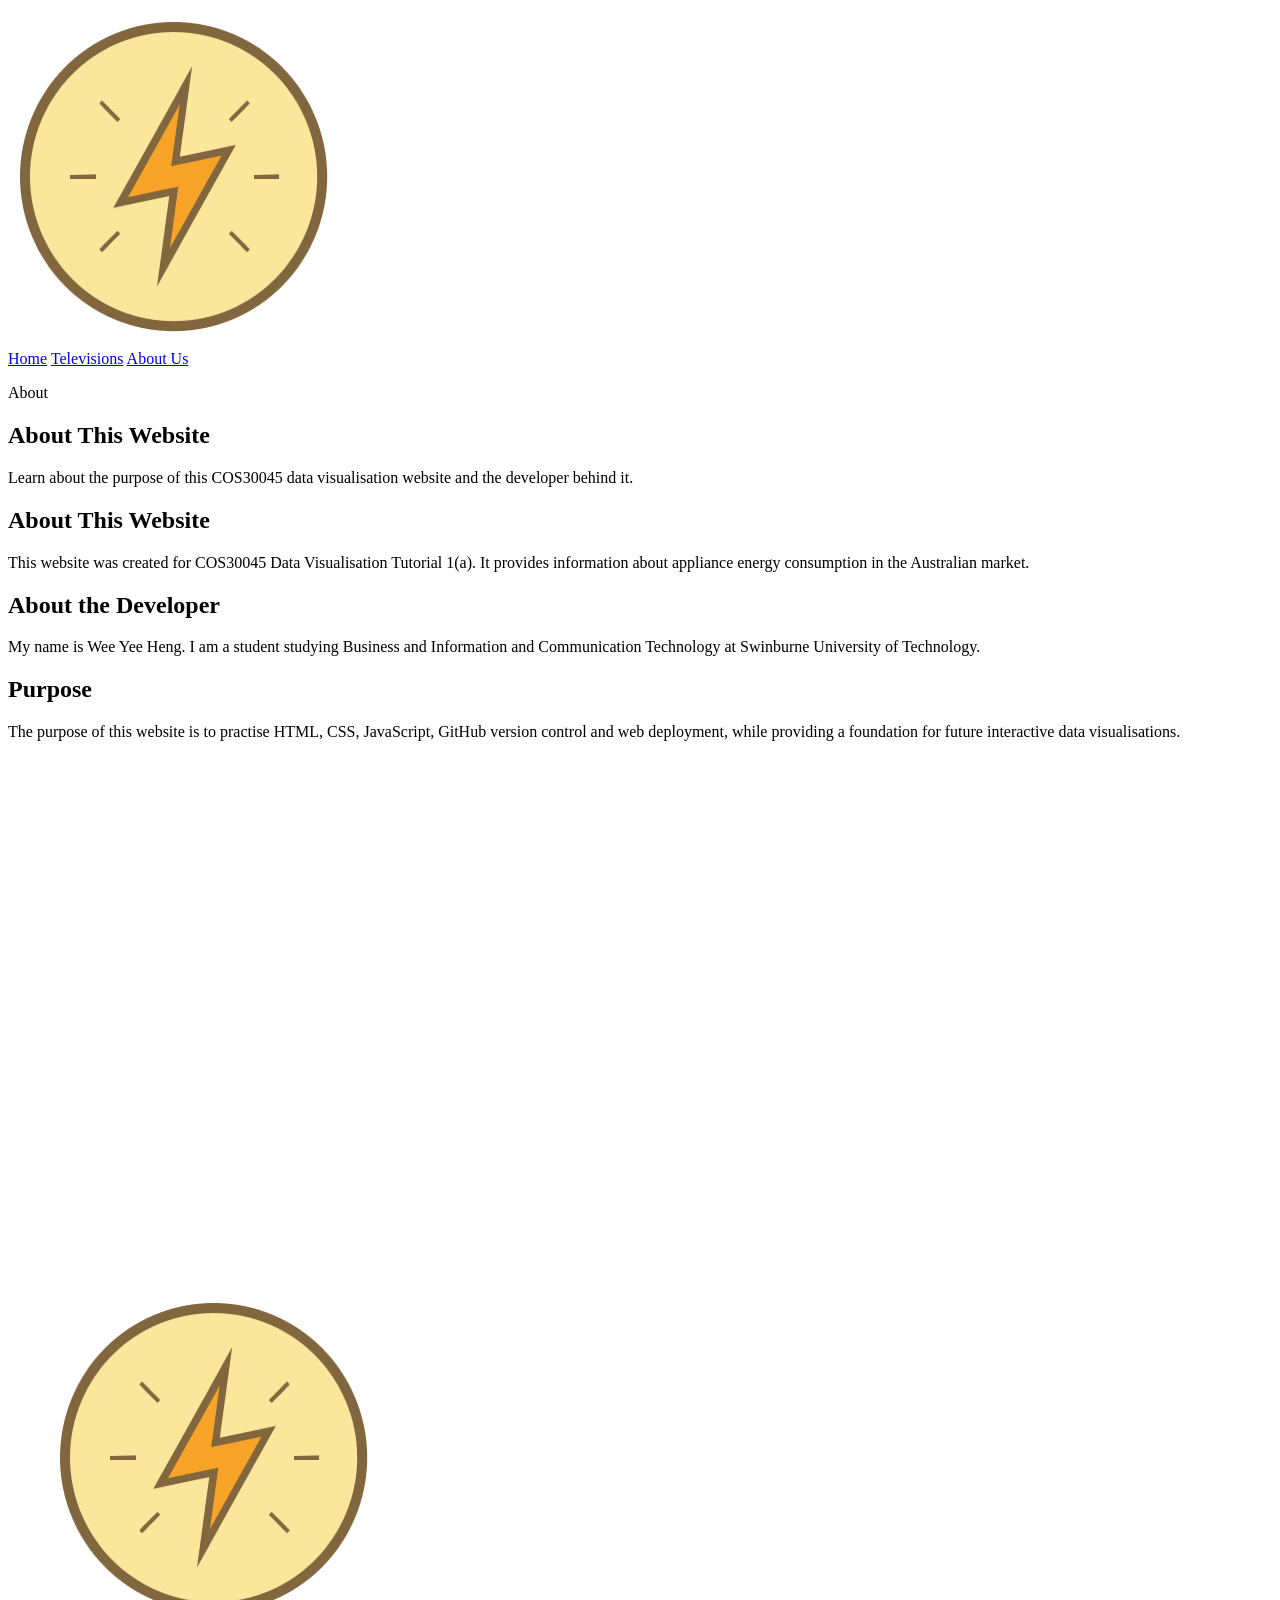
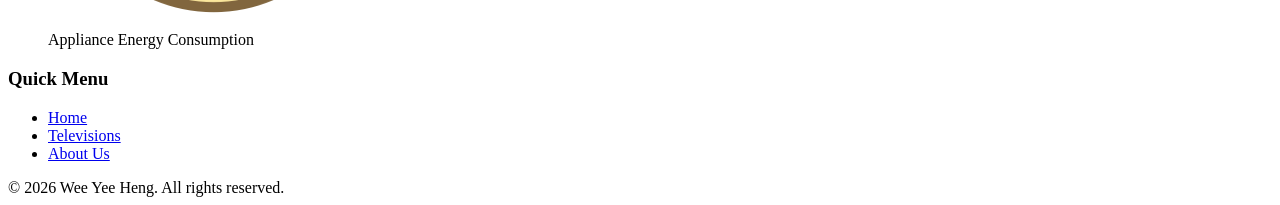
==== about.html @ 8e5dc8b1 "Set up T05 website based on previous tutorial site Set up the initial project structure for the COS3" ====
<!DOCTYPE html>
<html lang="en">
<head>
  <meta charset="utf-8">
  <meta name="viewport" content="width=device-width, initial-scale=1.0">
  <meta name="description" content="Appliance Energy Consumption Website for COS30045 Tutorial 1(a)">
  <meta name="keywords" content="COS30045, Tutorial 1(a), About Us, Appliance Energy Consumption Website">
  <meta name="author" content="Wee Yee Heng">
  <link rel="stylesheet" href="style.css">
  <link rel="icon" type="image/x-icon" href="images/favicon.ico">
  <script type="text/javascript" src="js/script.js"></script>
  <title>Appliance Energy Consumption</title>
</head>
<body>
  <!-- Header / Navbar -->
  <header class="navbar">
    <div class="navbar-inner">
      <nav class="navlogo">
        <a href="index.html" onclick="goToPage('index.html'); return false;">
          <img src="images/power_logo.png" alt="Appliance Energy Consumption Home">
        </a>
      </nav>
      <nav class="navpage">
        <a href="index.html" onclick="goToPage('index.html'); return false;">Home</a>
        <a href="televisions.html" onclick="goToPage('televisions.html'); return false;">Televisions</a>
        <a href="about.html" onclick="goToPage('about.html'); return false;">About Us</a>
      </nav>
    </div>
  </header>

  <main class="main">
    <section class="page-hero">
      <p class="page-eyebrow page-eyebrow-about">About</p>
      <h1>About This Website</h1>
      <p class="intro">
        Learn about the purpose of this COS30045 data visualisation website
        and the developer behind it.
      </p>
    </section>

    <section class="about-section">
      <h2>About This Website</h2>
      <p>
        This website was created for COS30045 Data Visualisation
        Tutorial 1(a). It provides information about appliance energy
        consumption in the Australian market.
      </p>
    </section>

    <section class="about-section">
      <h2>About the Developer</h2>
      <p>
        My name is Wee Yee Heng. I am a student studying Business and
        Information and Communication Technology at Swinburne University
        of Technology.
      </p>
    </section>

    <section class="about-section">
      <h2>Purpose</h2>
      <p>
        The purpose of this website is to practise HTML, CSS, JavaScript,
        GitHub version control and web deployment, while providing a
        foundation for future interactive data visualisations.
      </p>
    </section>

    <!-- Utility buttons -->
    <a href="#" class="scroll-btn"><img src="images/scroll.png" alt="Scroll To The Top"></a>
  </main>

  <!-- Footer -->
  <footer class="footer">
    <div class="footer-wrap">
      <div class="footer-brand">
        <figure class="footer-logo">
          <a href="index.html" onclick="goToPage('index.html'); return false;">
            <img src="images/power_logo.png" alt="Appliance Energy Consumption Home">
          </a>
          <figcaption>Appliance Energy Consumption</figcaption>
        </figure>
      </div>

      <nav class="footer-menu">
        <h3>Quick Menu</h3>
        <ul>
          <li><a href="index.html" onclick="goToPage('index.html'); return false;">Home</a></li>
          <li><a href="televisions.html" onclick="goToPage('televisions.html'); return false;">Televisions</a></li>
          <li><a href="about.html" onclick="goToPage('about.html'); return false;">About Us</a></li>
        </ul>
      </nav>
    </div>
    <div class="legal">© 2026 Wee Yee Heng. All rights reserved.</div>
  </footer>
</body>
</html>
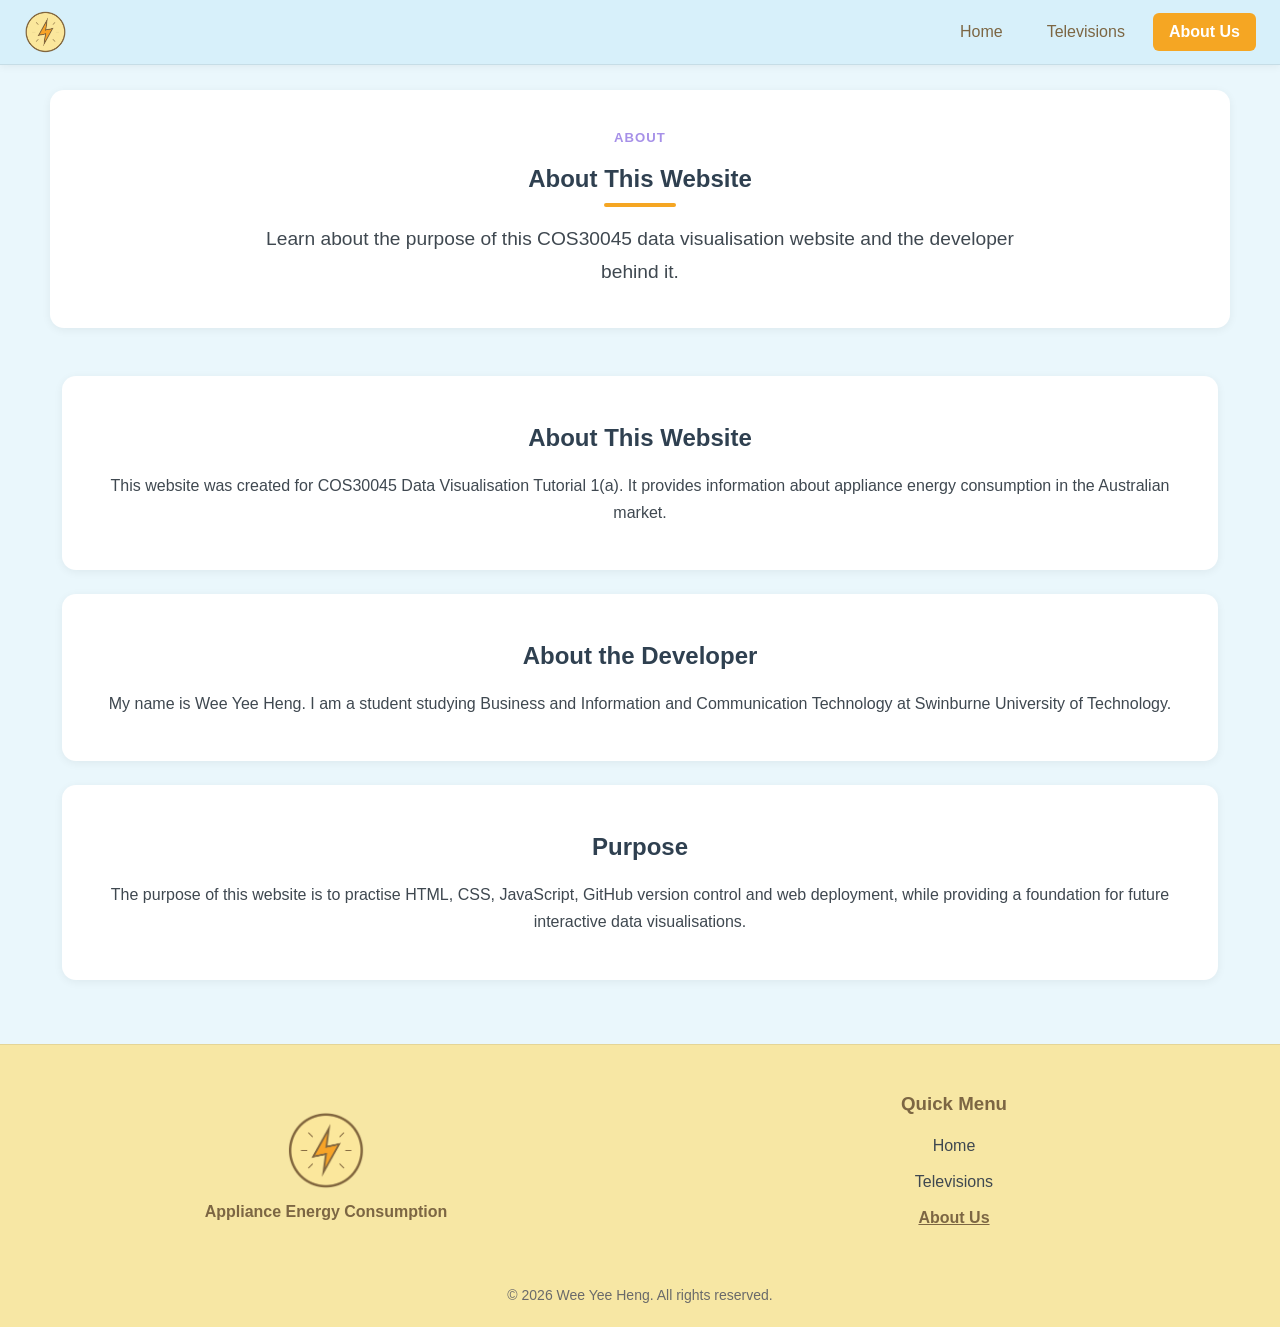
==== commit 6a3a0d9a: "Align scatter and donut charts with T05 requirements" ====
--- a/about.html
+++ b/about.html
@@ -3,8 +3,8 @@
 <head>
   <meta charset="utf-8">
   <meta name="viewport" content="width=device-width, initial-scale=1.0">
-  <meta name="description" content="Appliance Energy Consumption Website for COS30045 Tutorial 1(a)">
-  <meta name="keywords" content="COS30045, Tutorial 1(a), About Us, Appliance Energy Consumption Website">
+  <meta name="description" content="Appliance Energy Consumption Website for COS30045 Tutorial 5">
+  <meta name="keywords" content="COS30045, Tutorial 5, About Us, Appliance Energy Consumption Website">
   <meta name="author" content="Wee Yee Heng">
   <link rel="stylesheet" href="style.css">
   <link rel="icon" type="image/x-icon" href="images/favicon.ico">
--- a/style.css
+++ b/style.css
@@ -0,0 +1,559 @@
+/* ========================
+  Theme
+======================== */
+:root {
+  --page-bg: #EAF7FC;
+  --navbar-bg: #D7F0FA;
+  --footer-bg: #F7E7A4;
+  --surface: #FFFFFF;
+
+  --text-color: #3F4850;
+  --heading-color: #2F4050;
+
+  --brand: #F5A623;
+  --brand-hover: #E58C17;
+
+  --accent-blue: #B4E4F9;
+  --accent-yellow: #FDD226;
+  --accent-brown: #7C6643;
+
+  --story-context: #F0626E;
+  --story-choice: #E5B93F;
+  --story-energy: #5CCB9A;
+  --story-meaning: #65CFA3;
+  --story-summary: #A690E8;
+}
+
+/* ========================
+   Global
+======================== */
+html {
+  scroll-behavior: smooth;
+}
+
+body {
+  margin: 0;
+  background-color: var(--page-bg);
+  color: var(--text-color);
+  font-family: Arial, Helvetica, sans-serif;
+}
+
+/* ========================
+   Navigation
+======================== */
+.navbar {
+  position: fixed;
+  top: 0;
+  left: 0;
+  right: 0;
+  background-color: var(--navbar-bg);
+  z-index: 1000;
+  border-bottom: 1px solid rgba(0, 0, 0, 0.08);
+  box-shadow: 0 2px 8px rgba(0, 0, 0, 0.05);
+}
+
+.navbar-inner {
+  max-width: 1300px;
+  margin: 0 auto;
+  padding: 10px 24px;
+  display: flex;
+  align-items: center;
+  justify-content: space-between;
+}
+
+.navlogo {
+  display: flex;
+  align-items: center;
+}
+
+.navlogo img {
+  width: auto;
+  height: 44px;
+  display: block;
+}
+
+.navpage {
+  display: flex;
+  align-items: center;
+  gap: 12px;
+}
+
+.navpage a {
+  display: inline-flex;
+  align-items: center;
+  padding: 10px 16px;
+  color: var(--accent-brown);
+  text-decoration: none;
+  border-radius: 6px;
+  transition:
+    background-color 0.2s ease,
+    color 0.2s ease;
+}
+
+.navpage a:hover {
+  background-color: var(--brand);
+  color: var(--surface);
+}
+
+.navpage a.nav-active {
+  background-color: var(--brand);
+  color: var(--surface);
+  font-weight: 700;
+}
+
+/* ========================
+   Main Content
+======================== */
+.main {
+  max-width: 1300px;
+  margin: 0 auto;
+  padding: 90px 24px 0;
+  text-align: center;
+}
+
+.main h1 {
+  color: var(--heading-color);
+  margin-bottom: 16px;
+}
+
+.main h1::after {
+  content: "";
+  display: block;
+  width: 72px;
+  height: 4px;
+  margin: 10px auto 0;
+  background-color: var(--brand);
+  border-radius: 2px;
+}
+
+.main h2 {
+  color: var(--heading-color);
+}
+
+.intro {
+  max-width: 800px;
+  margin: 0 auto;
+  font-size: 1.2rem;
+  line-height: 1.7;
+  color: var(--text-color);
+}
+
+.page-hero,
+.content-section,
+.about-section,
+.story-group,
+.story-summary {
+  max-width: 1100px;
+  margin-left: auto;
+  margin-right: auto;
+}
+
+.page-hero {
+  margin-bottom: 48px;
+  padding: 40px;
+  background-color: var(--surface);
+  border-radius: 14px;
+  box-shadow: 0 2px 10px rgba(0, 0, 0, 0.06);
+  text-align: center;
+}
+
+.page-eyebrow,
+.story-eyebrow {
+  margin: 0 0 8px;
+  font-size: 0.82rem;
+  font-weight: 700;
+  letter-spacing: 0.08em;
+  text-transform: uppercase;
+}
+
+.page-eyebrow-home {
+  color: var(--brand);
+}
+
+.page-eyebrow-story {
+  color: var(--story-context);
+}
+
+.page-eyebrow-about {
+  color: var(--story-summary);
+}
+
+.content-section,
+.about-section {
+  margin-top: 24px;
+  margin-bottom: 24px;
+  padding: 28px;
+  background-color: var(--surface);
+  border-radius: 14px;
+  box-shadow: 0 2px 10px rgba(0, 0, 0, 0.06);
+}
+
+.content-section p,
+.about-section p {
+  line-height: 1.7;
+}
+
+/* ========================
+   Television Data Story
+======================== */
+.television-story {
+  text-align: left;
+}
+
+.television-story .page-hero {
+  text-align: center;
+}
+
+.story-group,
+.story-summary {
+  margin-bottom: 48px;
+}
+
+.story-eyebrow-choice {
+  color: var(--story-choice);
+}
+
+.story-eyebrow-energy,
+.story-eyebrow-meaning {
+  color: var(--story-energy);
+}
+
+.story-eyebrow-summary {
+  color: var(--story-summary);
+}
+
+.story-group-heading {
+  margin-bottom: 24px;
+  text-align: center;
+}
+
+.story-group-heading h2,
+.story-summary > h2 {
+  margin: 0;
+  color: var(--heading-color);
+}
+
+.story-card {
+  display: grid;
+  grid-template-columns: minmax(0, 0.9fr) minmax(0, 1.1fr);
+  align-items: center;
+  gap: 32px;
+  margin: 24px 0;
+  padding: 28px;
+  background-color: var(--surface);
+  border-radius: 14px;
+  box-shadow: 0 2px 10px rgba(0, 0, 0, 0.06);
+}
+
+.story-card-reverse .story-copy {
+  order: 2;
+}
+
+.story-card-reverse .story-visual {
+  order: 1;
+}
+
+.story-copy h3 {
+  margin: 0 0 12px;
+  color: var(--heading-color);
+  font-size: 1.45rem;
+  line-height: 1.3;
+}
+
+.story-description,
+.story-takeaway {
+  margin: 0;
+  line-height: 1.7;
+}
+
+.story-takeaway {
+  margin-top: 18px;
+  padding: 14px 16px;
+  background-color: #FFF9E6;
+  border-left: 4px solid var(--story-choice);
+  border-radius: 8px;
+}
+
+.story-group:nth-of-type(3) .story-takeaway,
+.story-group:nth-of-type(4) .story-takeaway {
+  background-color: #ECFBF4;
+  border-left-color: var(--story-energy);
+}
+
+.story-visual {
+  margin: 0;
+  padding: 0;
+  min-width: 0;
+}
+
+.story-visual img {
+  display: block;
+  width: 100%;
+  height: auto;
+  border-radius: 10px;
+}
+
+.story-summary {
+  padding: 36px;
+  background-color: var(--surface);
+  border-radius: 14px;
+  box-shadow: 0 2px 10px rgba(0, 0, 0, 0.06);
+}
+
+.takeaway-grid {
+  display: grid;
+  gap: 20px;
+  margin-top: 28px;
+}
+
+.takeaway-item {
+  display: grid;
+  grid-template-columns: auto 1fr;
+  gap: 18px;
+  align-items: start;
+  padding: 18px 0;
+  border-bottom: 1px solid rgba(0, 0, 0, 0.08);
+}
+
+.takeaway-item:last-child {
+  border-bottom: 0;
+}
+
+.takeaway-number {
+  color: var(--story-summary);
+  font-size: 1.5rem;
+  font-weight: 700;
+}
+
+.takeaway-item h3 {
+  margin: 0 0 6px;
+  color: var(--heading-color);
+}
+
+.takeaway-item p {
+  margin: 0;
+  line-height: 1.6;
+}
+
+.bottom-line {
+  margin: 24px 0 0;
+  padding: 18px 20px;
+  background-color: #F1EDFC;
+  border-radius: 10px;
+  line-height: 1.6;
+}
+
+/* ========================
+   Scroll To Top Button
+======================== */
+.scroll-btn {
+  position: fixed;
+  right: 20px;
+  bottom: 20px;
+  width: 52px;
+  height: 52px;
+  background-color: var(--brand);
+  border-radius: 50%;
+  display: flex;
+  align-items: center;
+  justify-content: center;
+  opacity: 0;
+  visibility: hidden;
+  pointer-events: none;
+  z-index: 999;
+  transition:
+    opacity 0.3s ease,
+    background-color 0.2s ease;
+}
+
+.scroll-btn.visible {
+  opacity: 1;
+  visibility: visible;
+  pointer-events: auto;
+}
+
+.scroll-btn:hover {
+  background-color: var(--brand-hover);
+}
+
+.scroll-btn img {
+  width: 26px;
+  height: 26px;
+}
+
+/* ========================
+   Footer
+======================== */
+.footer {
+  margin-top: 64px;
+  background-color: var(--footer-bg);
+  border-top: 1px solid rgba(0, 0, 0, 0.08);
+  color: var(--text-color);
+}
+
+.footer-wrap {
+  max-width: 1300px;
+  margin: 0 auto;
+  padding: 32px 24px;
+  display: grid;
+  grid-template-columns: 1fr 1fr;
+  gap: 24px;
+}
+
+.footer-brand,
+.footer-menu {
+  display: flex;
+  flex-direction: column;
+  align-items: center;
+  justify-content: center;
+  padding: 16px;
+}
+
+.footer-logo {
+  margin: 0;
+  text-align: center;
+}
+
+.footer-logo img {
+  width: 80px;
+  height: auto;
+  margin-bottom: 8px;
+}
+
+.footer-logo figcaption {
+  color: var(--accent-brown);
+  font-weight: 700;
+}
+
+.footer-menu h3 {
+  margin: 0 0 10px;
+  color: var(--accent-brown);
+}
+
+.footer-menu ul {
+  margin: 0;
+  padding: 0;
+  list-style: none;
+  text-align: center;
+}
+
+.footer-menu li {
+  margin: 6px 0;
+}
+
+.footer-menu a {
+  display: inline-block;
+  padding: 6px 12px;
+  color: var(--text-color);
+  text-decoration: none;
+  border-radius: 4px;
+  transition: color 0.2s ease;
+}
+
+.footer-menu a:hover {
+  color: var(--brand-hover);
+}
+
+.footer-menu a.nav-active {
+  color: var(--accent-brown);
+  font-weight: 700;
+  text-decoration: underline;
+}
+
+.legal {
+  max-width: 1300px;
+  margin: 0 auto;
+  padding: 0 24px 24px;
+  text-align: center;
+  font-size: 14px;
+  color: #6A6A6A;
+}
+
+.legal p {
+  margin: 4px 0;
+}
+
+/* ========================
+   SVG Container
+======================== */
+.responsive-svg-container {
+margin: 0 auto; /* center */
+width: 100%; /* fill parent width */
+max-width: 1200px; /* cap max width */
+}
+
+/* ========================
+   Charts Grid
+======================== */
+.charts-grid {
+  display: grid;
+  grid-template-columns: repeat(2, minmax(0, 1fr));
+  gap: 2rem;
+  margin-top: 2rem;
+}
+
+.chart-card {
+  background: var(--surface);
+  padding: 1.5rem;
+  border-radius: 12px;
+}
+
+.chart-card h2 {
+  margin-top: 0;
+}
+
+.responsive-svg-container svg {
+  display: block;
+  width: 100%;
+  height: auto;
+}
+
+/* ========================
+   Responsive
+======================== */
+@media (max-width: 900px) {
+  .story-card,
+  .story-card-reverse {
+    grid-template-columns: 1fr;
+  }
+
+  .story-card-reverse .story-copy,
+  .story-card-reverse .story-visual {
+    order: initial;
+  }
+
+  .charts-grid {
+    grid-template-columns: 1fr;
+  }
+}
+
+@media (max-width: 700px) {
+  .navbar-inner {
+    flex-direction: column;
+    gap: 8px;
+  }
+
+  .main {
+    padding-top: 130px;
+  }
+
+  .navpage {
+    gap: 4px;
+  }
+
+  .navpage a {
+    padding: 8px 10px;
+  }
+
+  .page-hero,
+  .content-section,
+  .about-section,
+  .story-card,
+  .story-summary {
+    padding: 20px;
+  }
+
+  .footer-wrap {
+    grid-template-columns: 1fr;
+  }
+}
